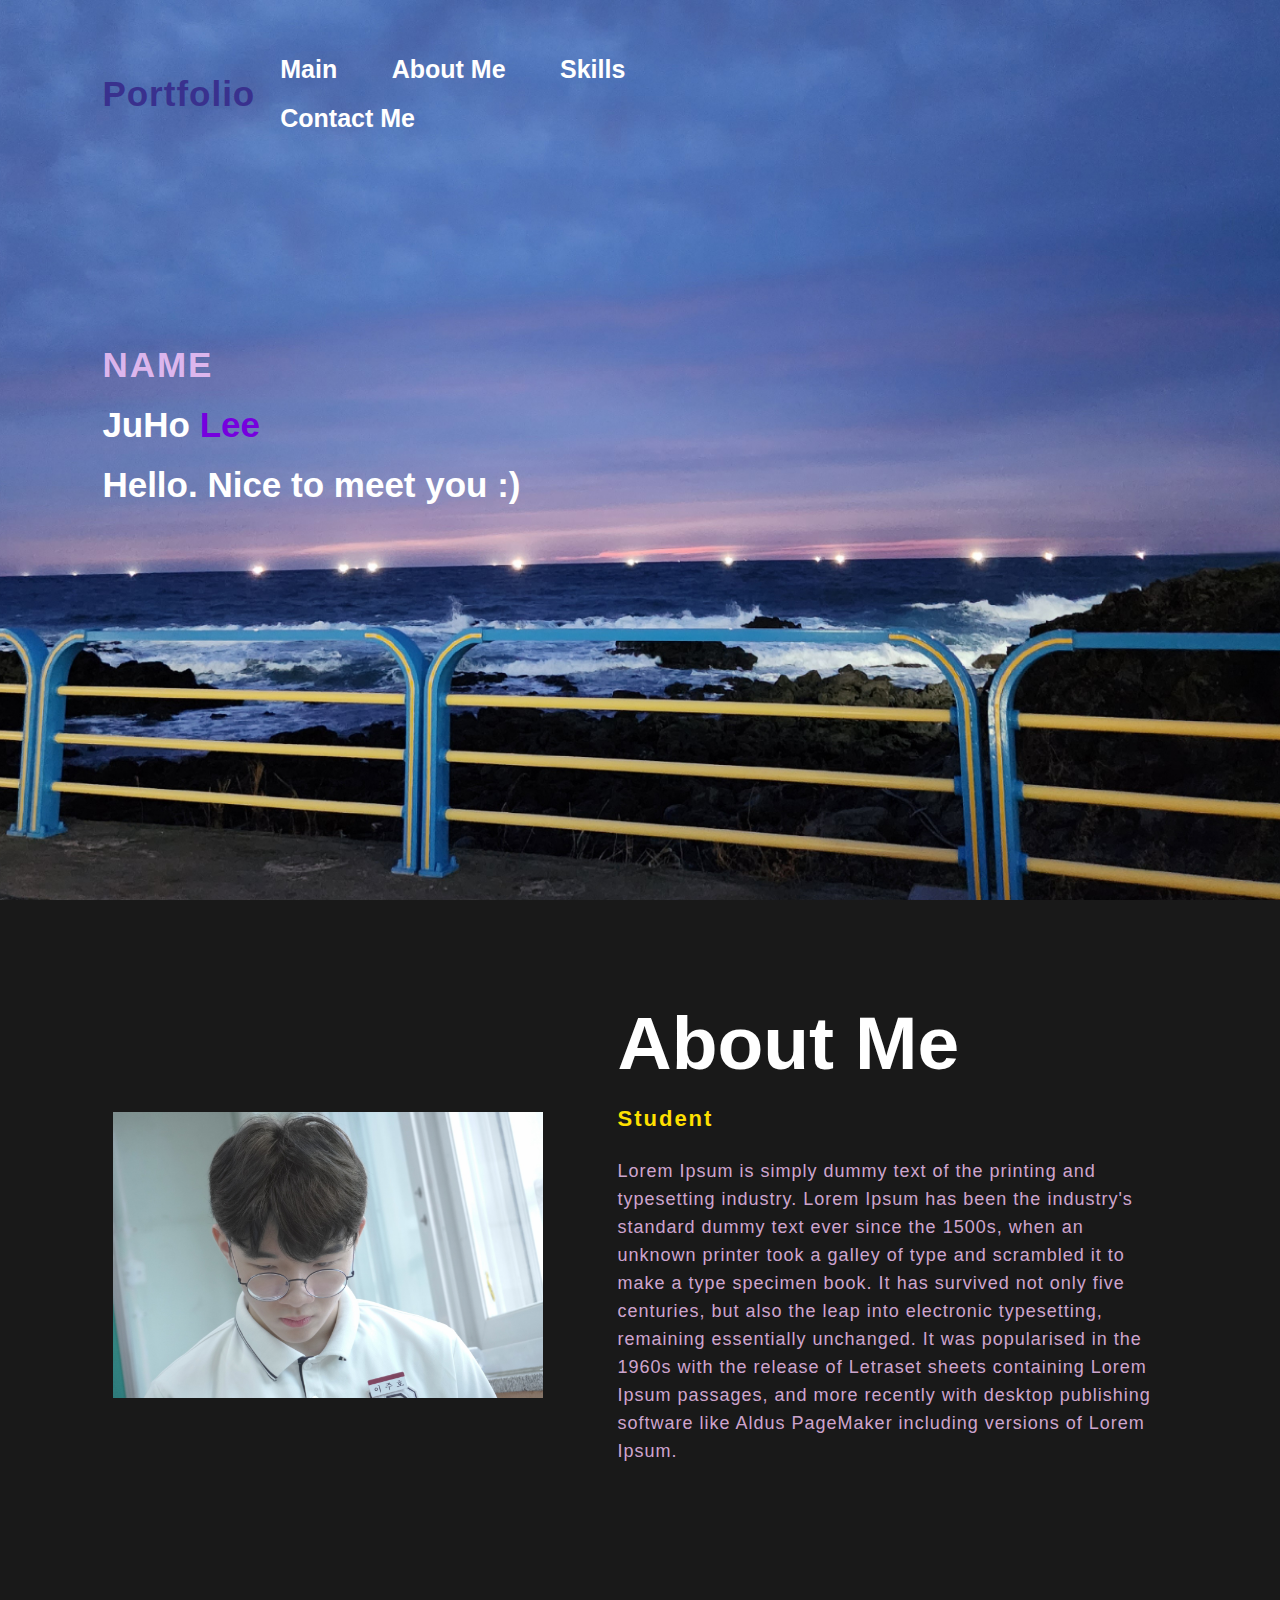
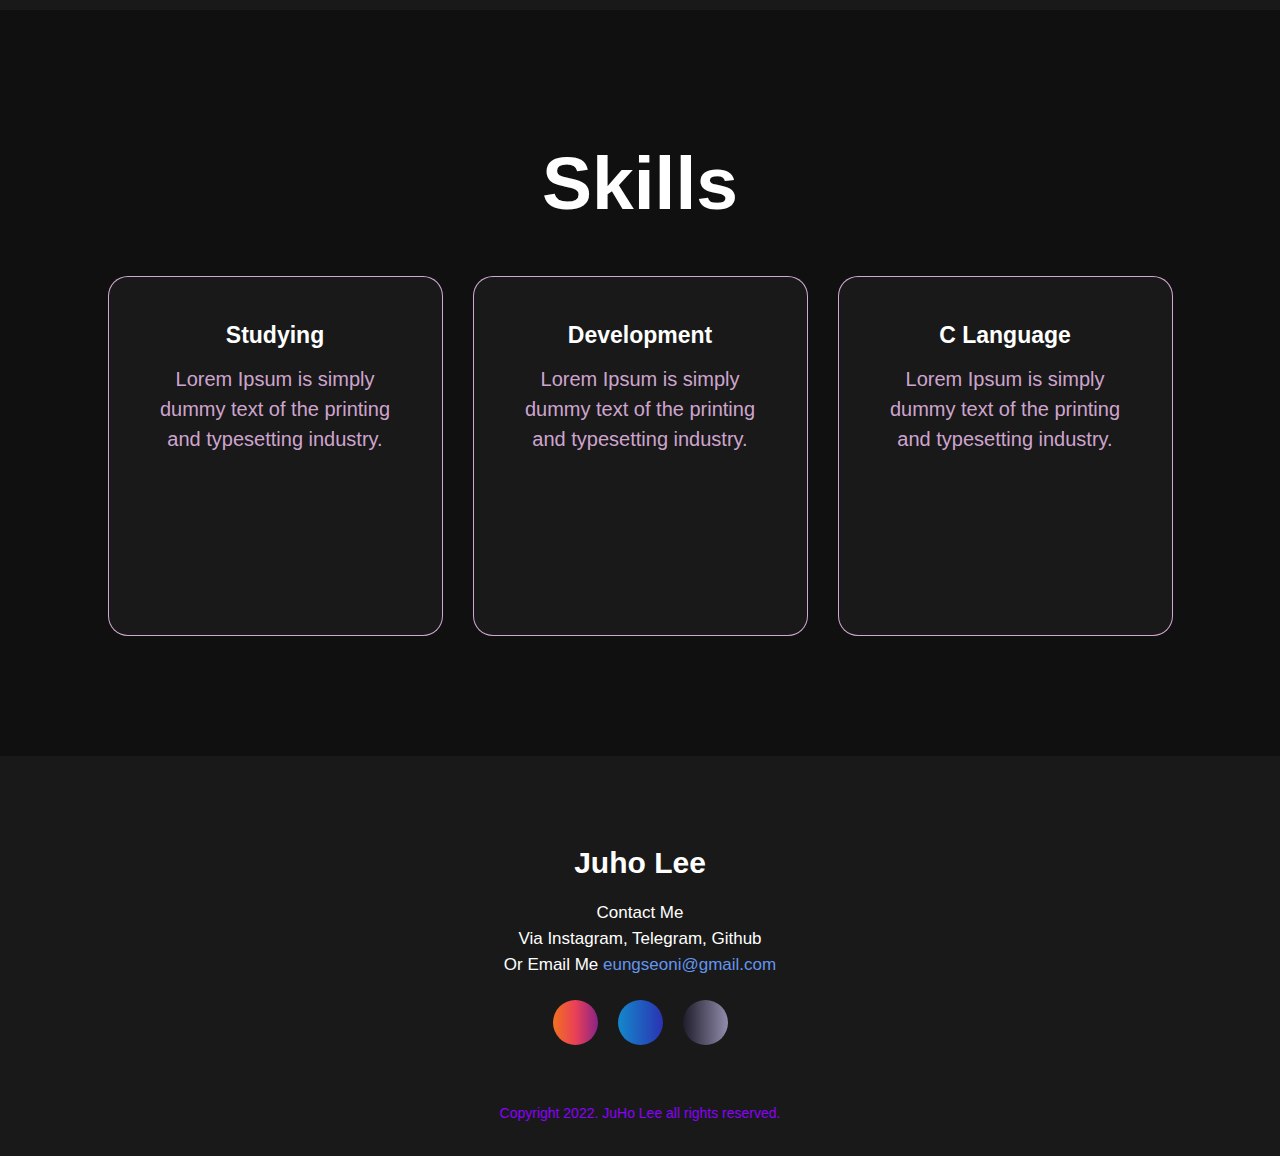
==== index.html @ 1afc30da "Rename portfolio.html to index.html" ====
<!DOCTYPE html>
<html lang="en">
  <head>
    <meta charset="UTF-8" />
    <meta http-equiv="X-UA-Compatible" content="IE=edge" />
    <meta name="viewport" content="width=device-width, initial-scale=1.0" />
    <title>Document</title>

    <link rel="stylesheet" type="text/css" href="css/style.css" />
    <link rel="preconnect" href="https://fonts.gstatic.com" />

    <link
      rel="stylesheet"
      href="https://cdnjs.cloudflare.com/ajax/libs/font-awesome/6.2.1/css/all.min.css"
      integrity="sha512-MV7K8+y+gLIBoVD59lQIYicR65iaqukzvf/nwasF0nqhPay5w/9lJmVM2hMDcnK1OnMGCdVK+iQrJ7lzPJQd1w=="
      crossorigin="anonymous"
      referrerpolicy="no-referrer"
    />
  </head>
  <body>
    <div id="navbar">
      <nav>
        <h2 class="logo"><span2>Portfolio</span2></h2>
        <ul>
          <li><a href="#navbar">Main</a></li>
          <li><a href="#about">About Me</a></li>
          <li><a href="#skills">Skills</a></li>
          <li><a href="#contact">Contact Me</a></li>
        </ul>
      </nav>

      <div class="content">
        <h4>NAME</h4>
        <h1>JuHo <span3>Lee</span3></h1>
        <h3>Hello. Nice to meet you :)</h3>
      </div>
    </div>

    <section id="about">
      <div class="main">
        <img src="img/me.jpg" />
        <div class="about-text">
          <h2>About Me</h2>
          <h5><span>Student</span></h5>
          <p>
            Lorem Ipsum is simply dummy text of the printing and typesetting
            industry. Lorem Ipsum has been the industry's standard dummy text
            ever since the 1500s, when an unknown printer took a galley of type
            and scrambled it to make a type specimen book. It has survived not
            only five centuries, but also the leap into electronic typesetting,
            remaining essentially unchanged. It was popularised in the 1960s
            with the release of Letraset sheets containing Lorem Ipsum passages,
            and more recently with desktop publishing software like Aldus
            PageMaker including versions of Lorem Ipsum.
          </p>
        </div>
      </div>
    </section>

    <div id="skills">
      <div class="title"><h2>Skills</h2></div>
      <div class="box">
        <div class="card">
          <i class="fa-solid fa-school"></i>
          <h5>Studying</h5>
          <div class="pra">
            <p>
              Lorem Ipsum is simply dummy text of the printing and typesetting
              industry.
            </p>
          </div>
        </div>

        <div class="card">
          <i class="fa-solid fa-code"></i>
          <h5>Development</h5>
          <div class="pra">
            <p>
              Lorem Ipsum is simply dummy text of the printing and typesetting
              industry.
            </p>
          </div>
        </div>

        <div class="card">
          <i class="fa-solid fa-c"></i>
          <h5>C Language</h5>
          <div class="pra">
            <p>
              Lorem Ipsum is simply dummy text of the printing and typesetting
              industry.
            </p>
          </div>
        </div>
      </div>
    </div>

    <footer id="contact">
      <p>Juho Lee</p>
      <p>
        Contact Me<br />Via Instagram, Telegram, Github<br />Or Email Me
        <span4
          ><a href="mailto:" eungsenoi@gmail.com>eungseoni@gmail.com</a></span4
        >
      </p>

      <div class="social">
        <a href="https://www.instagram.com/ju_ho23/"
          ><i class="fa-brands fa-instagram"></i
        ></a>

        <a href="https://t.me/ssunny_lee"
          ><i class="fa-brands fa-telegram"></i
        ></a>

        <a href="https://github.com/2ssunny"
          ><i class="fa-brands fa-github"></i
        ></a>
      </div>
      <p class="end">Copyright 2022. JuHo Lee all rights reserved.</p>
    </footer>
  </body>
</html>
---- css/style.css ----
* {
  padding: 0;
  margin: 0;
  font-family: "Josefin Snas", sans-serif;
  box-sizing: border-box;
}

#navbar {
  height: 100vh;
  width: 100%;
  background-image: url(../img/background.jpg);
  background-size: cover;
  background-position: center;
}

nav {
  display: flex;
  align-items: center;
  justify-content: space-between;
  padding-top: 45px;
  padding-left: 8%;
  padding-right: 35%;
}

.logo {
  color: white;
  font-size: 35px;
  letter-spacing: 1px;
  cursor: pointer;
}

span {
  color: #ffe000;
}

span2 {
  color: #39318e;
}

span3 {
  color: #7600de;
}

span4 {
  color: #6495ed;
}

nav ul li {
  list-style-type: none;
  display: inline-block;
  padding: 10px 25px;
}

nav ul li a {
  color: white;
  text-decoration: none;
  font-weight: bold;
  text-transform: capitalize;
  font-size: 25px;
}

nav ul li a:hover {
  color: #6495ed;
  transition: 0.4s;
}

.content {
  position: absolute;
  top: 50%;
  left: 8%;
  transform: translateY(-50%);
}

h1 {
  color: white;
  font-size: 35px;
  margin: 20px 0px 20px;
}

h3 {
  color: white;
  font-size: 35px;
  margin-bottom: 50px;
}

h4 {
  color: rgba(255, 202, 255, 0.8);
  letter-spacing: 2px;
  font-size: 35px;
}

#about {
  width: 100%;
  padding: 100px 0px;
  background-color: #191919;
}

#about img {
  height: auto;
  width: 430px;
}

.about-text {
  width: 550px;
}

.main {
  width: 1130px;
  max-width: 95%;
  margin: 0 auto;
  display: flex;
  align-items: center;
  justify-content: space-around;
}

.about-text h2 {
  color: white;
  font-size: 75px;
  text-transform: capitalize;
  margin-bottom: 20px;
}

.about-text h5 {
  color: white;
  letter-spacing: 2px;
  font-size: 22px;
  text-transform: capitalize;
  margin-bottom: 25px;
}

.about-text p {
  color: #fcfc;
  letter-spacing: 1px;
  line-height: 28px;
  font-size: 18px;
  margin-bottom: 45px;
}

#skills {
  background-color: #101010;
  width: 100%;
  padding: 100px 0px;
}

.title h2 {
  color: white;
  font-size: 75px;
  width: 1130px;
  margin: 30px auto;
  text-align: center;
}

.box {
  display: flex;
  justify-content: center;
  align-items: center;
  min-height: 400px;
}

.card {
  height: 360px;
  width: 335px;
  padding: 20px 35px;
  background-color: #191919;
  border-radius: 20px;
  margin: 15px;
  position: relative;
  overflow: hidden;
  text-align: center;
  border: solid 1px;
  border-color: #fcfc;
}

.card i {
  font-size: 50px;
  display: block;
  text-align: center;
  margin: 25px 0px;
  color: #f9004d;
}

h5 {
  color: white;
  font-size: 23px;
  margin-bottom: 15px;
}

.pra p {
  color: #fcfc;
  font-size: 20px;
  line-height: 30px;
  margin-bottom: 25px;
}

footer {
  position: relative;
  width: 100%;
  height: 400px;
  background: #191919;
  display: flex;
  flex-direction: column;
  align-items: center;
  justify-content: center;
}

footer p:nth-child(1) {
  color: white;
  font-size: 30px;
  margin-bottom: 20px;
  font-weight: bold;
}

footer p:nth-child(2) {
  color: white;
  font-size: 17px;
  width: 500px;
  text-align: center;
  line-height: 26px;
}

a {
  text-decoration: none;
  color: inherit;
}

.social {
  display: flex;
}

.social a:nth-child(1) {
  /*Instagram*/
  width: 45px;
  height: 45px;
  display: flex;
  align-items: center;
  justify-content: center;
  background: linear-gradient(to right, #f27121, #e94057, #8a2387);
  border-radius: 50%;
  margin: 22px 10px;
  color: white;
  text-decoration: none;
  font-size: 20px;
}

.social a:nth-child(2) {
  /*Telegram*/
  width: 45px;
  height: 45px;
  display: flex;
  align-items: center;
  justify-content: center;
  background: linear-gradient(to right, #1488cc, #2b32b2);
  border-radius: 50%;
  margin: 22px 10px;
  color: white;
  text-decoration: none;
  font-size: 20px;
}

.social a:nth-child(3) {
  /*Github*/
  width: 45px;
  height: 45px;
  display: flex;
  align-items: center;
  justify-content: center;
  background: linear-gradient(to right, #1f1c2c, #928dab);
  border-radius: 50%;
  margin: 22px 10px;
  color: white;
  text-decoration: none;
  font-size: 20px;
}

.social a:hover {
  transform: scale(1.3);
  transition: 0.2s;
}

.end {
  position: absolute;
  color: rgb(140, 0, 255);
  bottom: 35px;
  font-size: 14px;
}
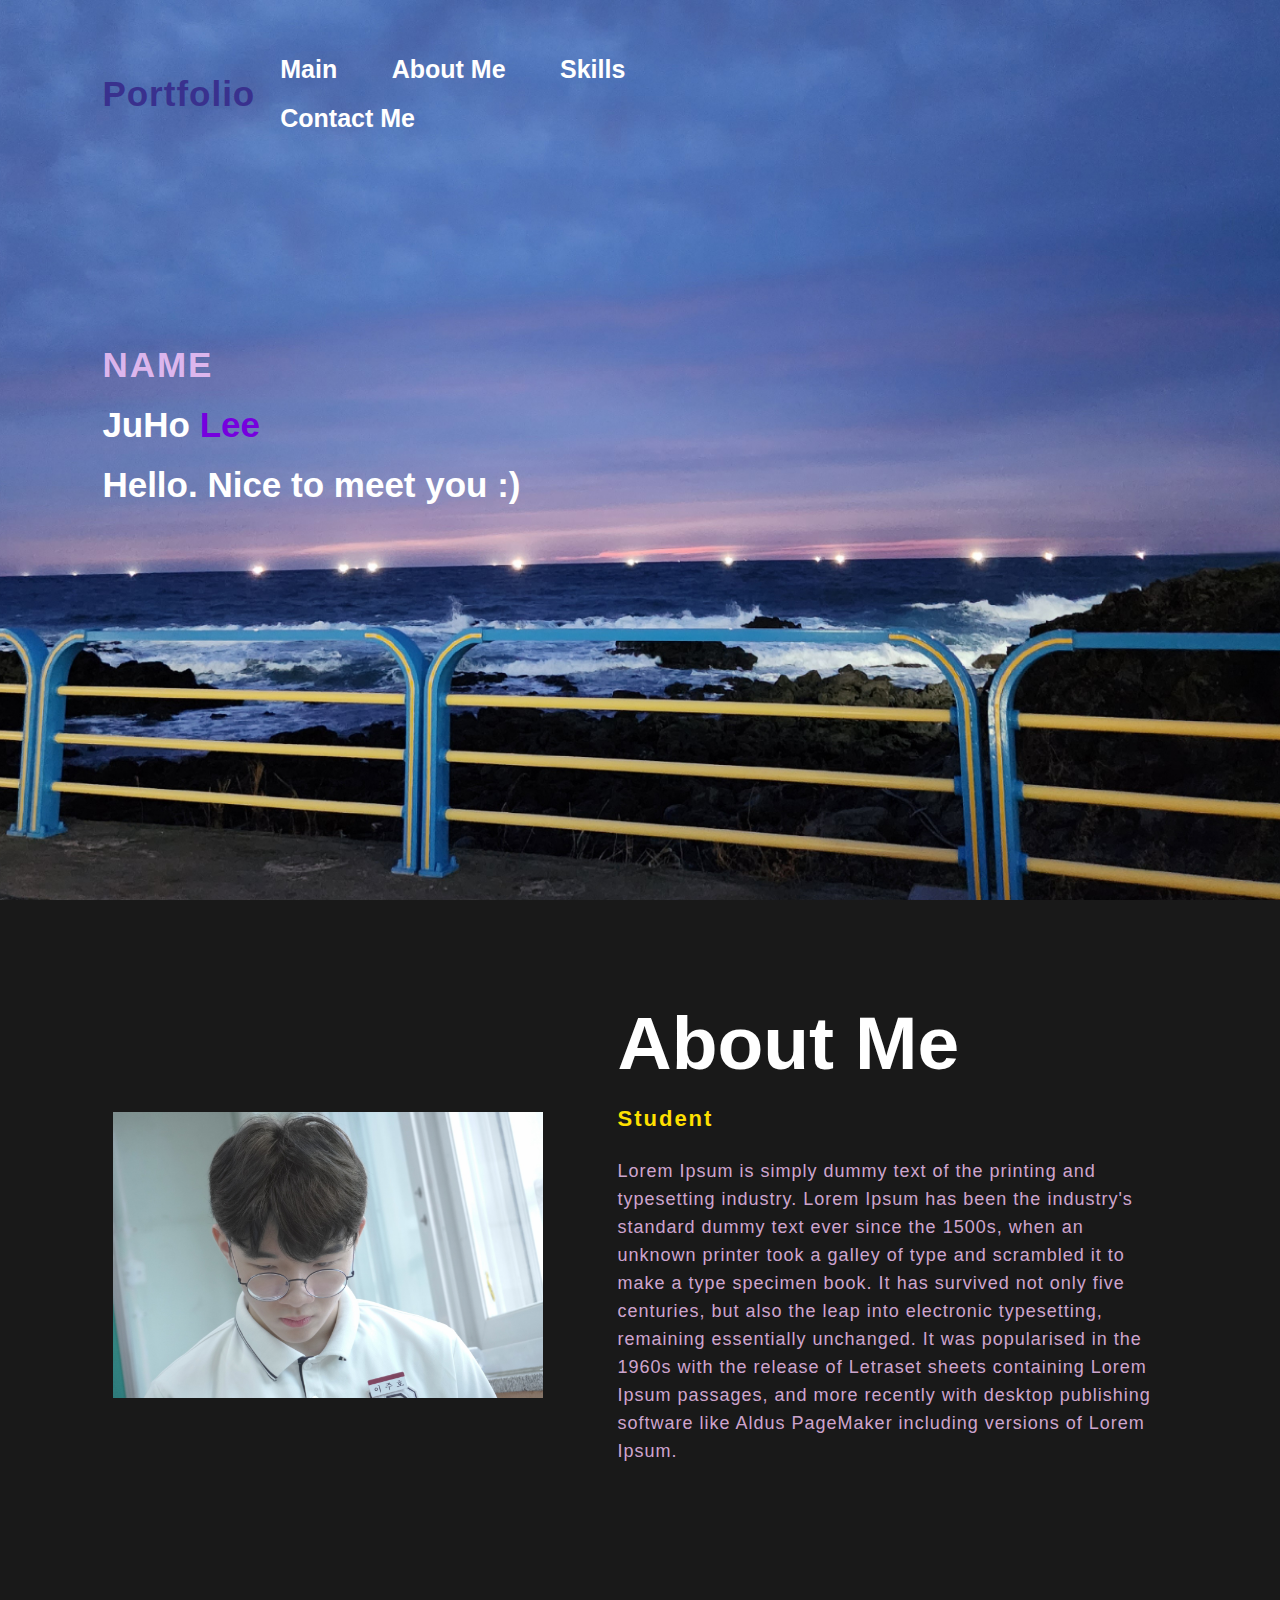
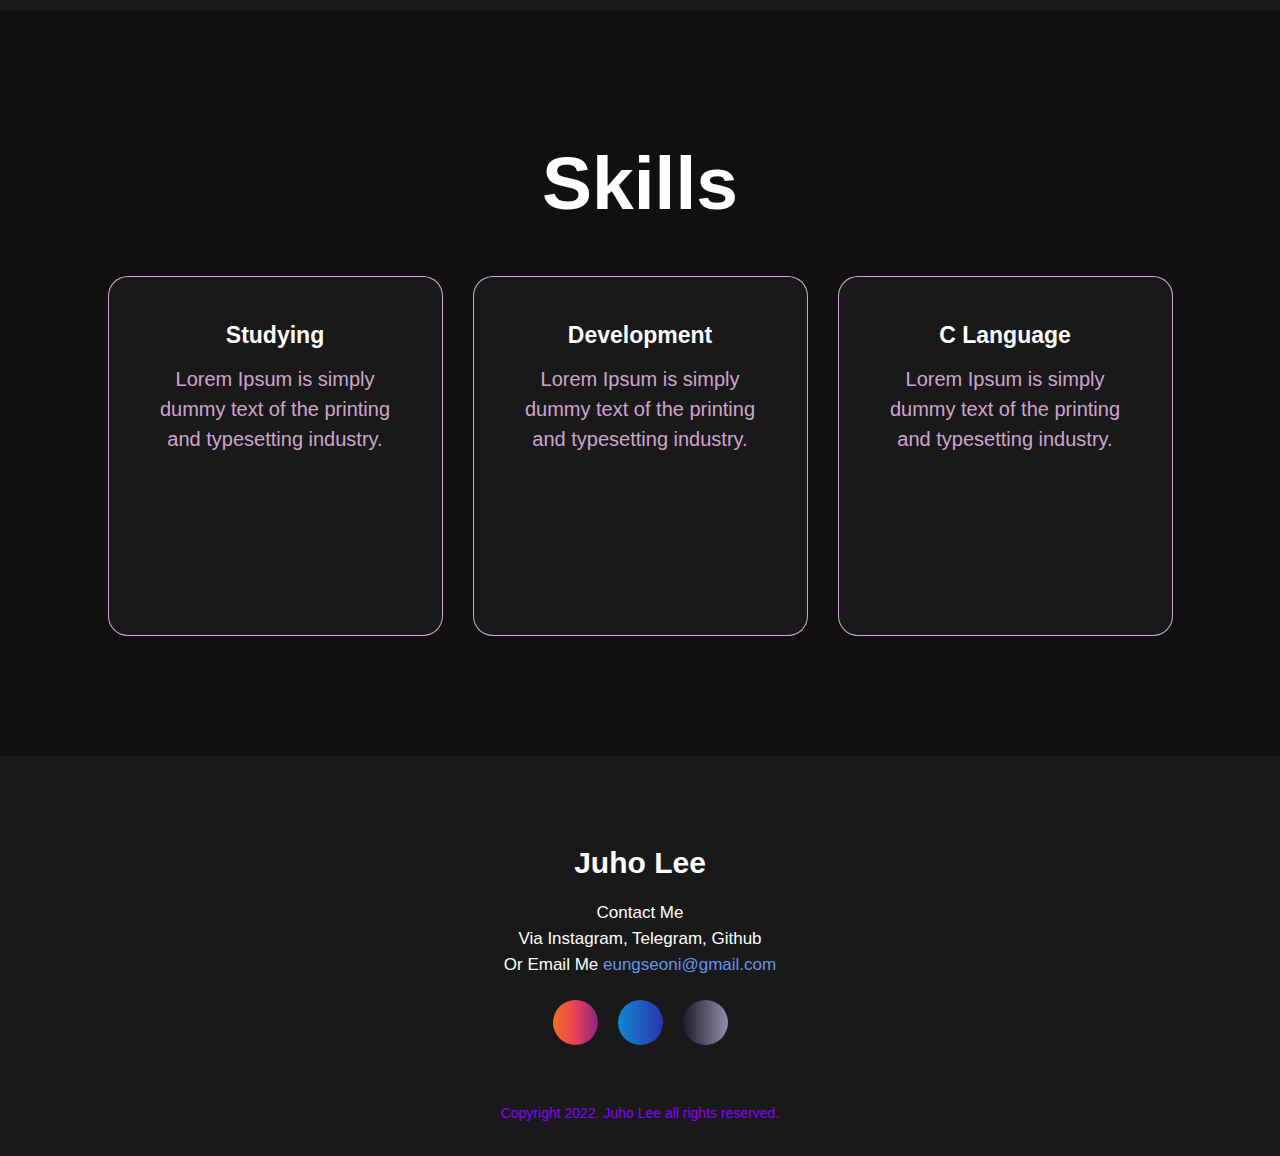
==== commit 1e397aca: "update:name change in contact me" ====
--- a/index.html
+++ b/index.html
@@ -117,7 +117,7 @@
           ><i class="fa-brands fa-github"></i
         ></a>
       </div>
-      <p class="end">Copyright 2022. JuHo Lee all rights reserved.</p>
+      <p class="end">Copyright 2022. Juho Lee all rights reserved.</p>
     </footer>
   </body>
 </html>
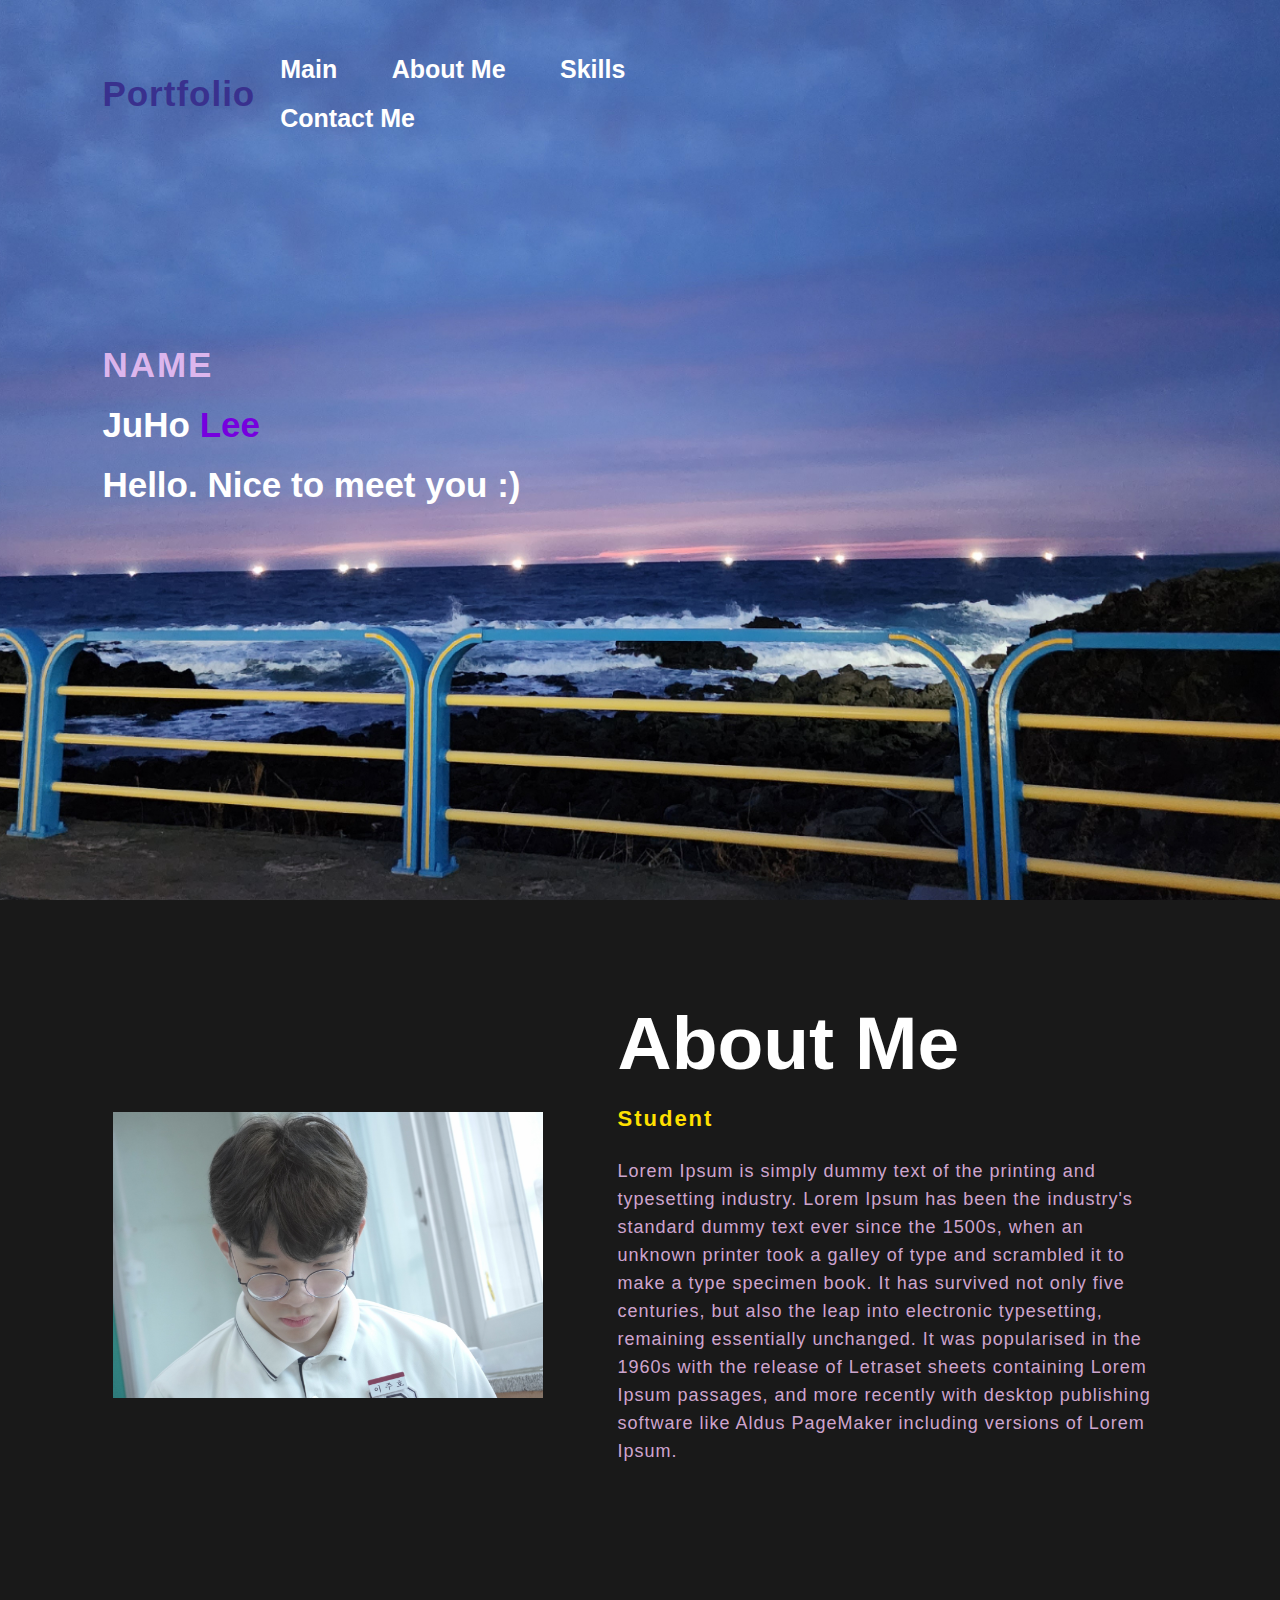
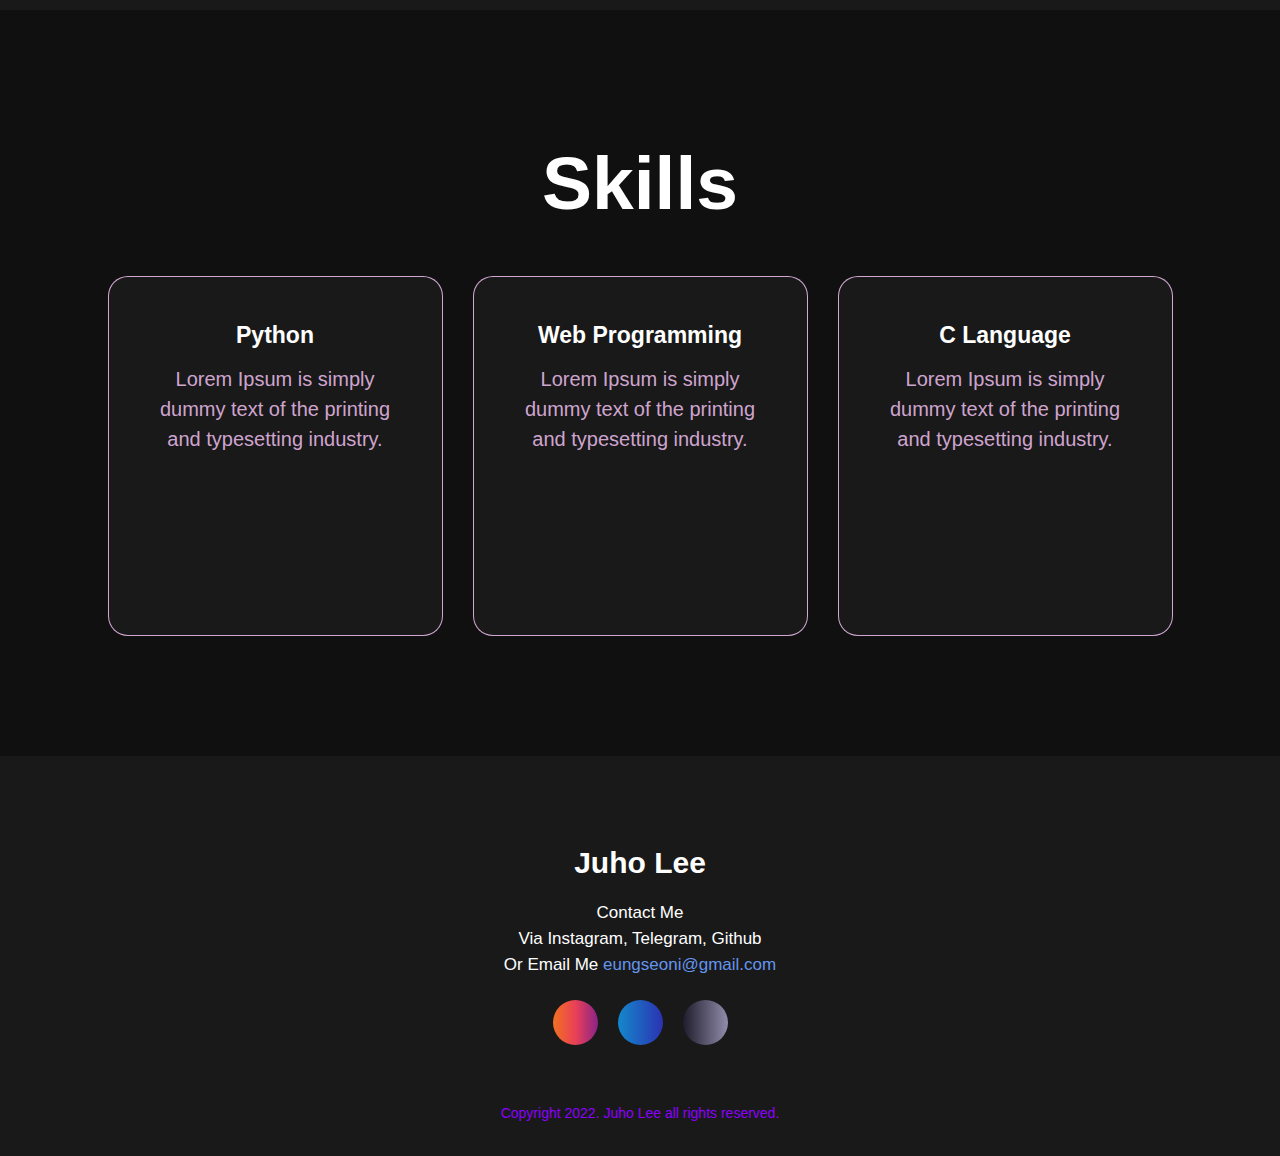
==== commit b66aa7d4: "style: edit skills" ====
--- a/index.html
+++ b/index.html
@@ -61,8 +61,8 @@
       <div class="title"><h2>Skills</h2></div>
       <div class="box">
         <div class="card">
-          <i class="fa-solid fa-school"></i>
-          <h5>Studying</h5>
+          <i class="fa-solid fa-python"></i>
+          <h5>Python</h5>
           <div class="pra">
             <p>
               Lorem Ipsum is simply dummy text of the printing and typesetting
@@ -72,8 +72,8 @@
         </div>
 
         <div class="card">
-          <i class="fa-solid fa-code"></i>
-          <h5>Development</h5>
+          <i class="fa-regular fa-browser"></i>
+          <h5>Web Programming</h5>
           <div class="pra">
             <p>
               Lorem Ipsum is simply dummy text of the printing and typesetting
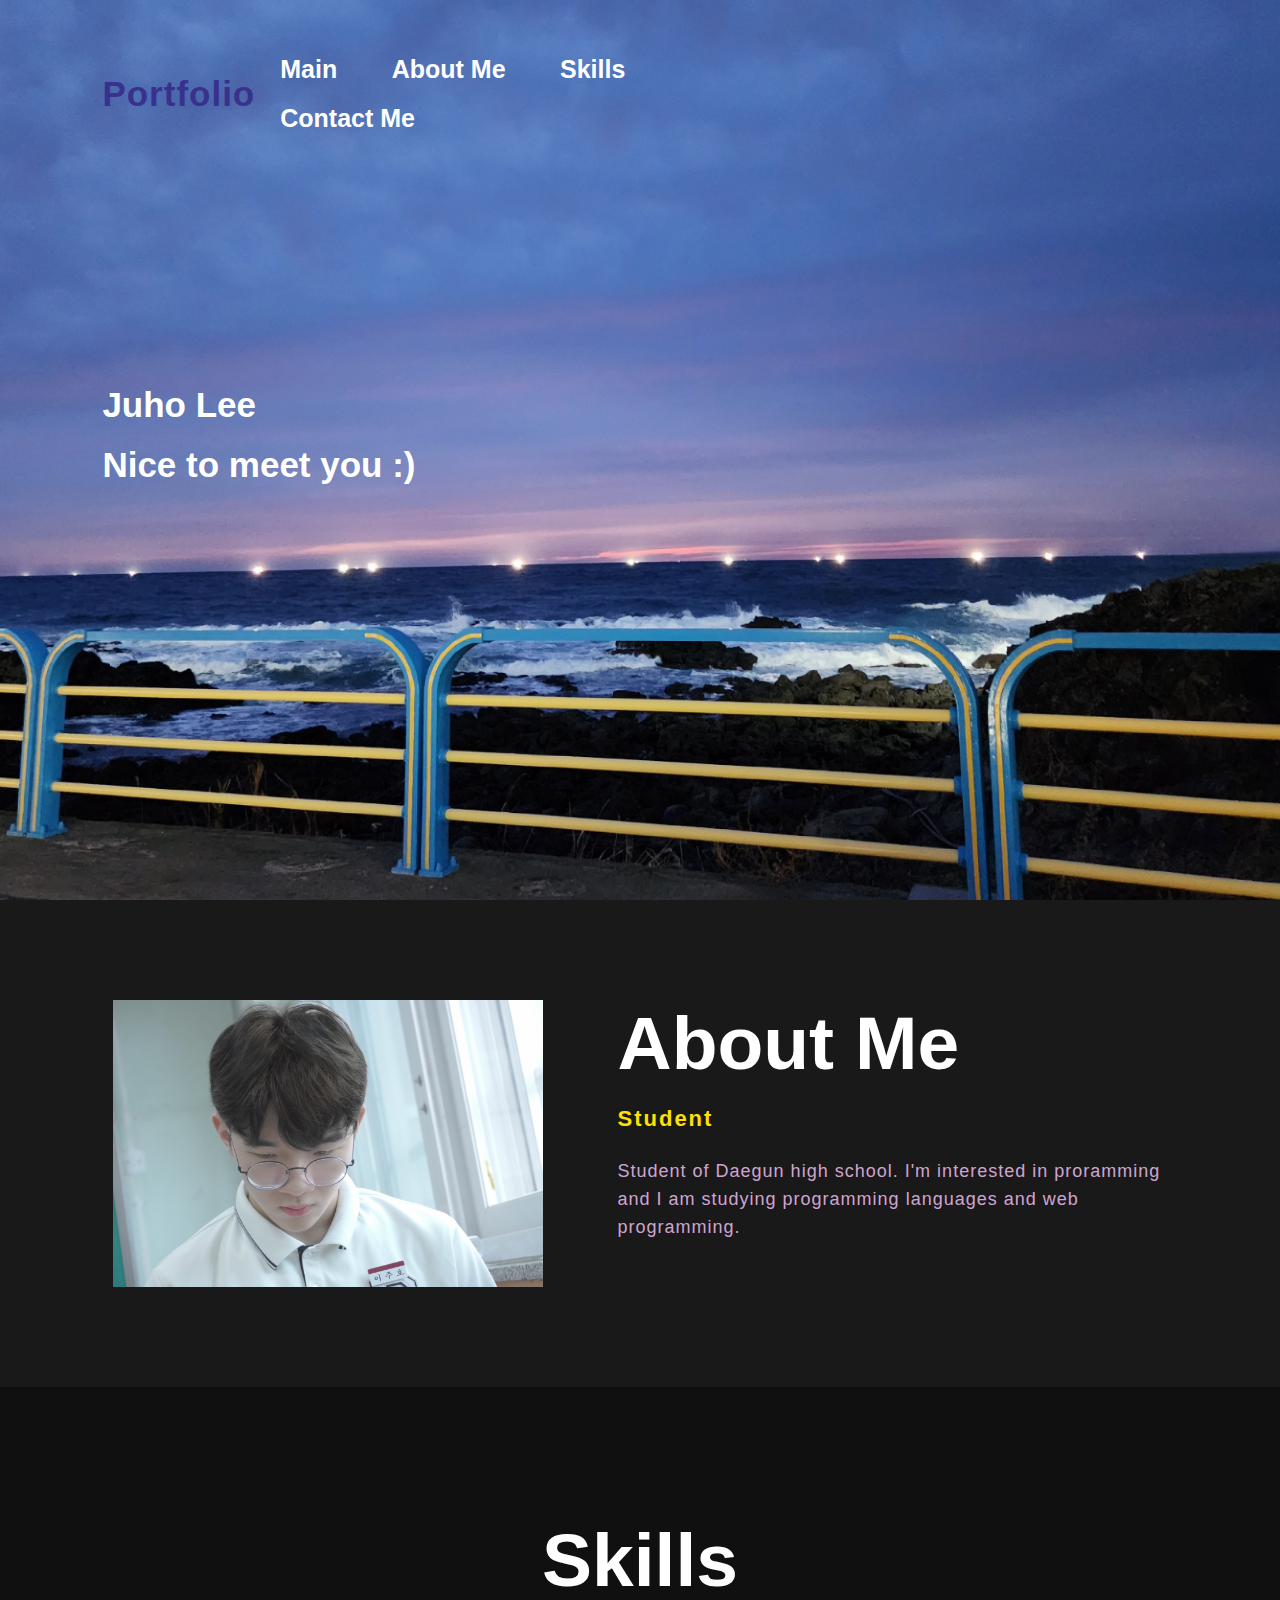
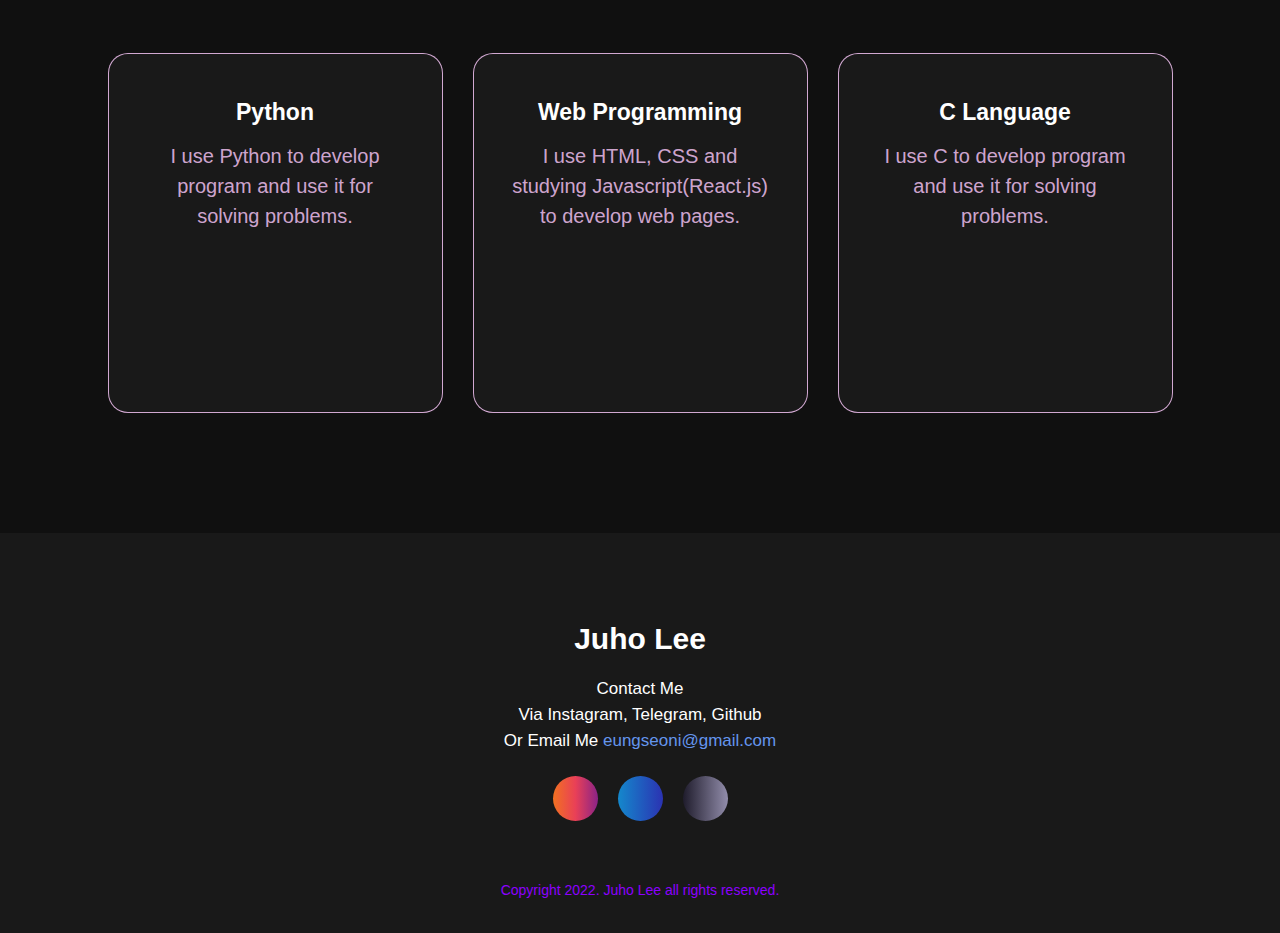
==== commit 743222ad: "feat: Done :)" ====
--- a/index.html
+++ b/index.html
@@ -30,9 +30,8 @@
       </nav>
 
       <div class="content">
-        <h4>NAME</h4>
-        <h1>JuHo <span3>Lee</span3></h1>
-        <h3>Hello. Nice to meet you :)</h3>
+        <h1>Juho Lee</h1>
+        <h3>Nice to meet you :)</h3>
       </div>
     </div>
 
@@ -43,15 +42,8 @@
           <h2>About Me</h2>
           <h5><span>Student</span></h5>
           <p>
-            Lorem Ipsum is simply dummy text of the printing and typesetting
-            industry. Lorem Ipsum has been the industry's standard dummy text
-            ever since the 1500s, when an unknown printer took a galley of type
-            and scrambled it to make a type specimen book. It has survived not
-            only five centuries, but also the leap into electronic typesetting,
-            remaining essentially unchanged. It was popularised in the 1960s
-            with the release of Letraset sheets containing Lorem Ipsum passages,
-            and more recently with desktop publishing software like Aldus
-            PageMaker including versions of Lorem Ipsum.
+            Student of Daegun high school. I'm interested in proramming and I am
+            studying programming languages and web programming.
           </p>
         </div>
       </div>
@@ -61,23 +53,22 @@
       <div class="title"><h2>Skills</h2></div>
       <div class="box">
         <div class="card">
-          <i class="fa-solid fa-python"></i>
+          <i class="fa-brands fa-python"></i>
           <h5>Python</h5>
           <div class="pra">
             <p>
-              Lorem Ipsum is simply dummy text of the printing and typesetting
-              industry.
+              I use Python to develop program and use it for solving problems.
             </p>
           </div>
         </div>
 
         <div class="card">
-          <i class="fa-regular fa-browser"></i>
+          <i class="fa-solid fa-globe"></i>
           <h5>Web Programming</h5>
           <div class="pra">
             <p>
-              Lorem Ipsum is simply dummy text of the printing and typesetting
-              industry.
+              I use HTML, CSS and studying Javascript(React.js) to develop web
+              pages.
             </p>
           </div>
         </div>
@@ -86,10 +77,7 @@
           <i class="fa-solid fa-c"></i>
           <h5>C Language</h5>
           <div class="pra">
-            <p>
-              Lorem Ipsum is simply dummy text of the printing and typesetting
-              industry.
-            </p>
+            <p>I use C to develop program and use it for solving problems.</p>
           </div>
         </div>
       </div>
